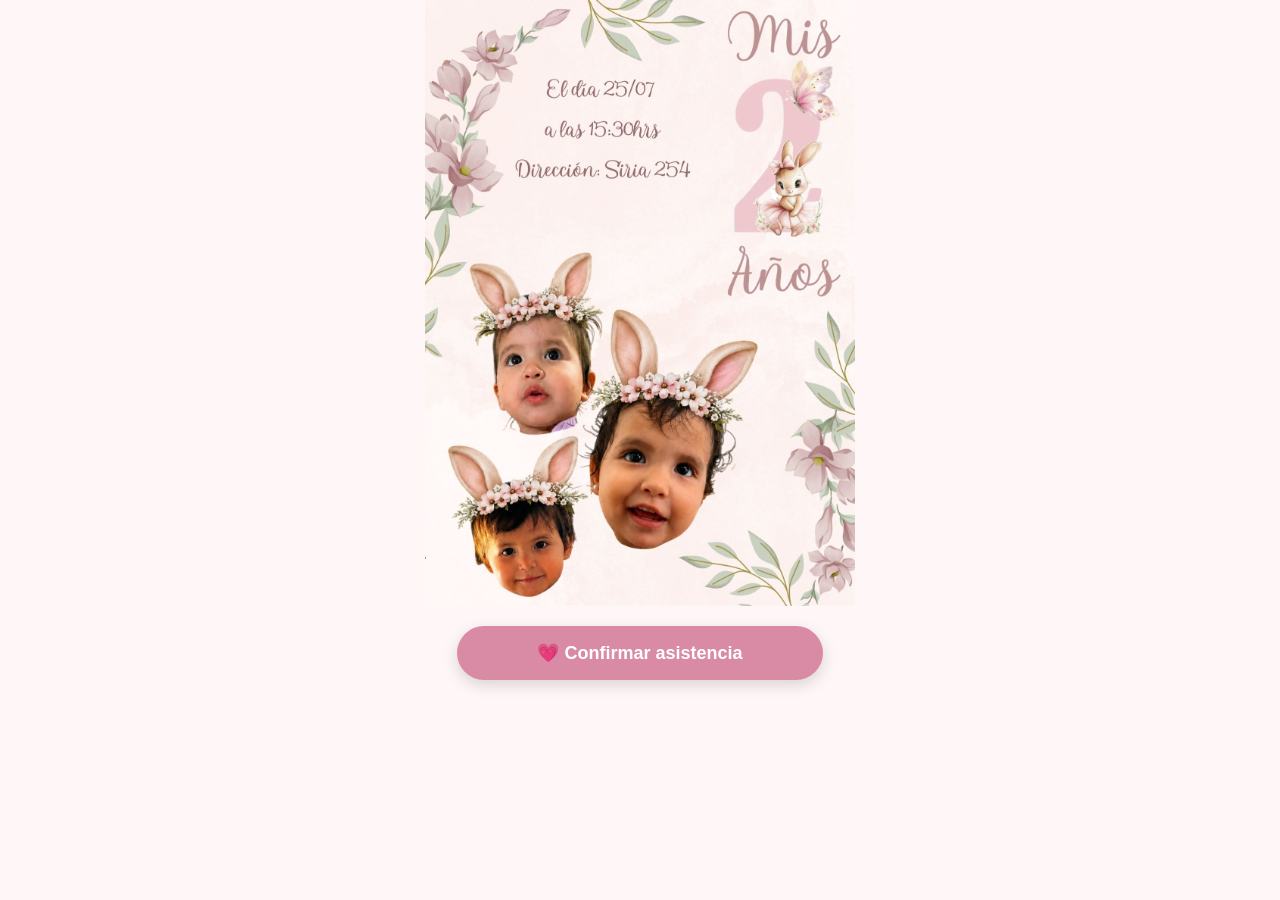
==== index.html @ c0636afe "Primera versión" ====
<!DOCTYPE html>
<html lang="es">
<head>
    <meta charset="UTF-8">
    <title>Invitación</title>
    <link rel="stylesheet" href="style.css">
    <meta name="viewport" content="width=device-width, initial-scale=1.0">
</head>
<body>

<div class="contenedor">
    <img src="img/WhatsApp Image 2026-06-24 at 15.05.30 (1).jpeg" alt="Invitación">

    <a href="confirmar.html" class="boton">
        💗 Confirmar asistencia
    </a>
</div>

</body>
</html>
---- style.css ----
*{
    margin:0;
    padding:0;
    box-sizing:border-box;
}

body{
    background:#fff6f8;
    font-family:Arial, Helvetica, sans-serif;
    display:flex;
    justify-content:center;
}

.contenedor{
    width:100%;
    max-width:430px;
    min-height:100vh;
}

.contenedor img{
    width:100%;
    display:block;
}

.boton{
    display:block;
    width:85%;
    margin:20px auto 30px;
    padding:16px;
    text-align:center;
    text-decoration:none;
    background:#d98aa5;
    color:white;
    font-size:18px;
    font-weight:bold;
    border-radius:35px;
    box-shadow:0 5px 15px rgba(0,0,0,.15);
    transition:all .3s ease;
}

.boton:hover{
    background:#cb7d99;
    transform:scale(1.03);
}

.boton:active{
    transform:scale(.98);
}

/* Página de confirmación */

.formulario{
    width:90%;
    max-width:380px;
    margin:70px auto;
    text-align:center;
}

.formulario h2{
    color:#d98aa5;
    margin-bottom:25px;
}

input{
    width:100%;
    padding:15px;
    border:2px solid #f2c8d5;
    border-radius:15px;
    font-size:16px;
    margin-bottom:20px;
    outline:none;
}

input:focus{
    border-color:#d98aa5;
}

button{
    width:100%;
    padding:15px;
    border:none;
    border-radius:30px;
    background:#d98aa5;
    color:white;
    font-size:18px;
    font-weight:bold;
    cursor:pointer;
    transition:.3s;
}

button:hover{
    background:#cb7d99;
}

button:active{
    transform:scale(.98);
}

#mensaje{
    margin-top:20px;
    color:#666;
    font-weight:bold;
}
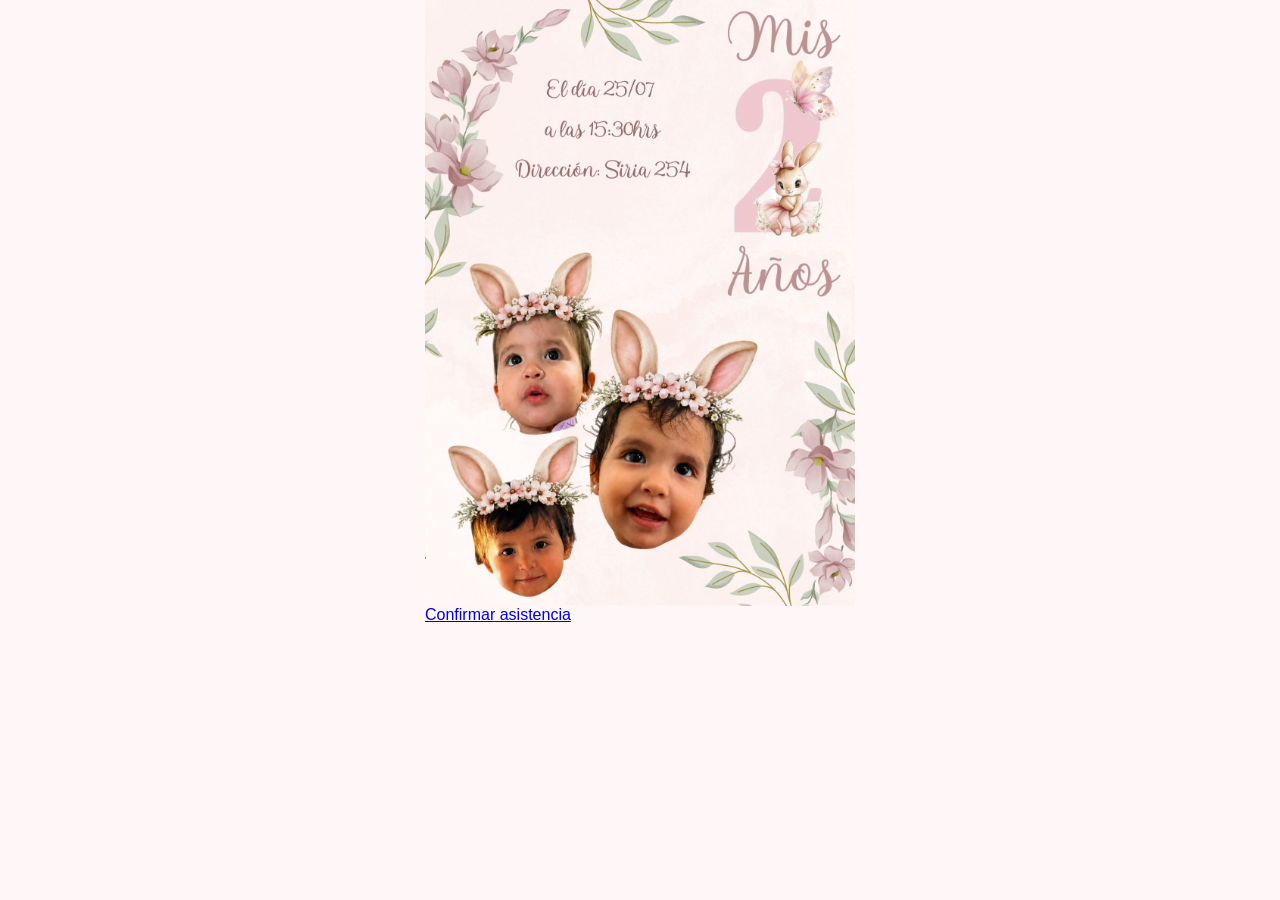
==== commit ecadedbb: "Descripción del cambio" ====
--- a/index.html
+++ b/index.html
@@ -11,9 +11,9 @@
 <div class="contenedor">
     <img src="img/WhatsApp Image 2026-06-24 at 15.05.30 (1).jpeg" alt="Invitación">
 
-    <a href="confirmar.html" class="boton">
-        💗 Confirmar asistencia
-    </a>
+  <a class="boton-confirmar" href="confirmar.html">
+    Confirmar asistencia
+</a>
 </div>
 
 </body>
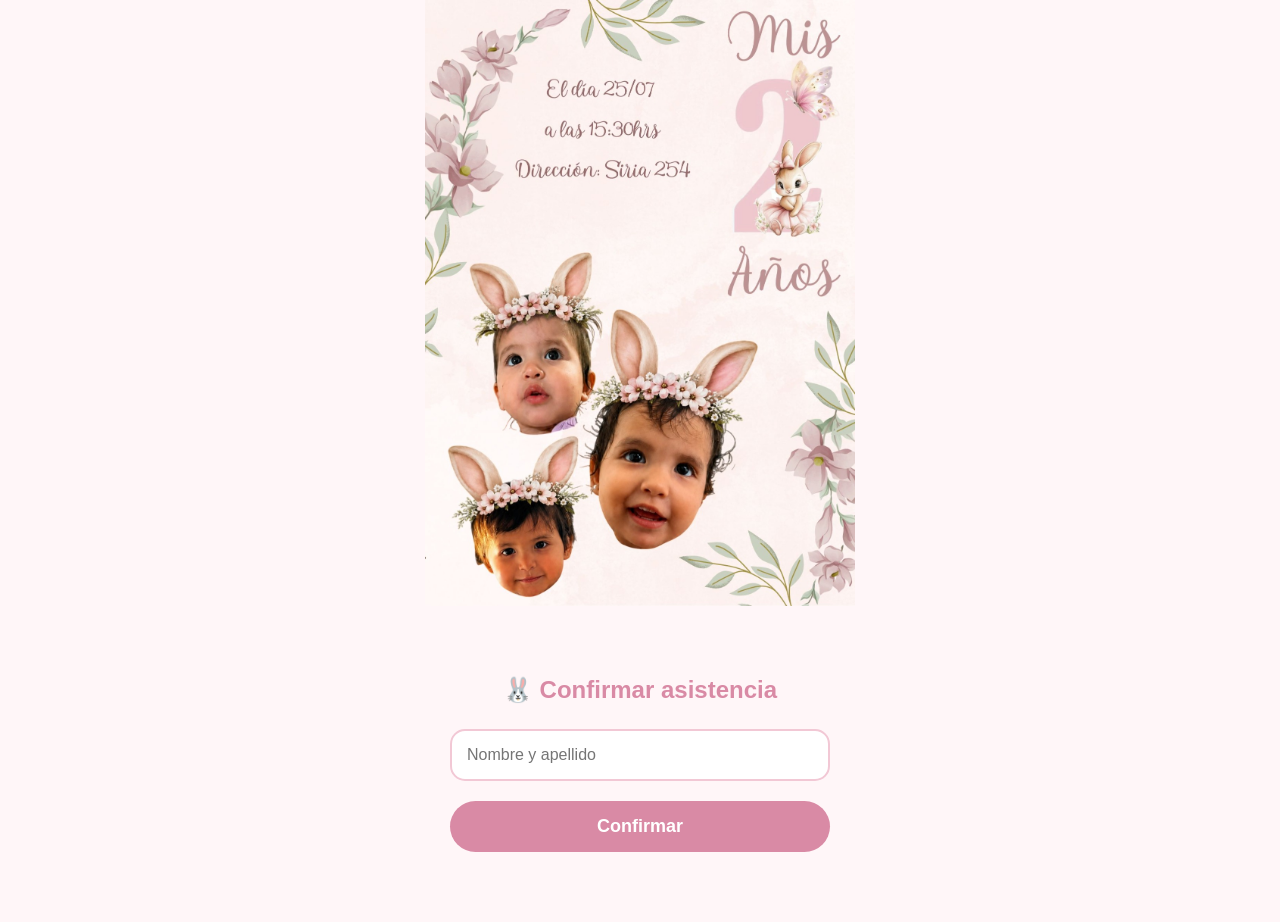
==== commit 1c74795c: "Descripción del cambio" ====
--- a/index.html
+++ b/index.html
@@ -10,11 +10,29 @@
 
 <div class="contenedor">
     <img src="img/WhatsApp Image 2026-06-24 at 15.05.30 (1).jpeg" alt="Invitación">
+<div class="formulario">
 
-  <a class="boton-confirmar" href="confirmar.html">
-    Confirmar asistencia
-</a>
+    <h2>🐰 Confirmar asistencia</h2>
+
+    <form id="formulario">
+        <input
+            type="text"
+            id="nombre"
+            placeholder="Nombre y apellido"
+            required
+        >
+
+        <button type="submit">
+            Confirmar
+        </button>
+    </form>
+
+    <p id="mensaje"></p>
+
 </div>
+</div>
+
+
 
 </body>
 </html>
--- a/style.css
+++ b/style.css
@@ -100,4 +100,55 @@
     margin-top:20px;
     color:#666;
     font-weight:bold;
+}
+
+
+.gracias{
+    animation: aparecer .6s ease;
+    text-align:center;
+    padding:20px;
+}
+
+.gracias h2{
+    color:#d97d9b;
+    margin-top:15px;
+    font-size:30px;
+}
+
+.gracias p{
+    color:#666;
+    margin-top:15px;
+    line-height:1.6;
+    font-size:18px;
+}
+
+.texto{
+    margin-top:25px;
+}
+
+.emoji{
+    font-size:55px;
+}
+
+.corazon{
+    margin-top:25px;
+    font-size:40px;
+    animation: latido 1s infinite;
+}
+
+@keyframes aparecer{
+    from{
+        opacity:0;
+        transform:translateY(20px);
+    }
+    to{
+        opacity:1;
+        transform:translateY(0);
+    }
+}
+
+@keyframes latido{
+    0%{transform:scale(1);}
+    50%{transform:scale(1.2);}
+    100%{transform:scale(1);}
 }
